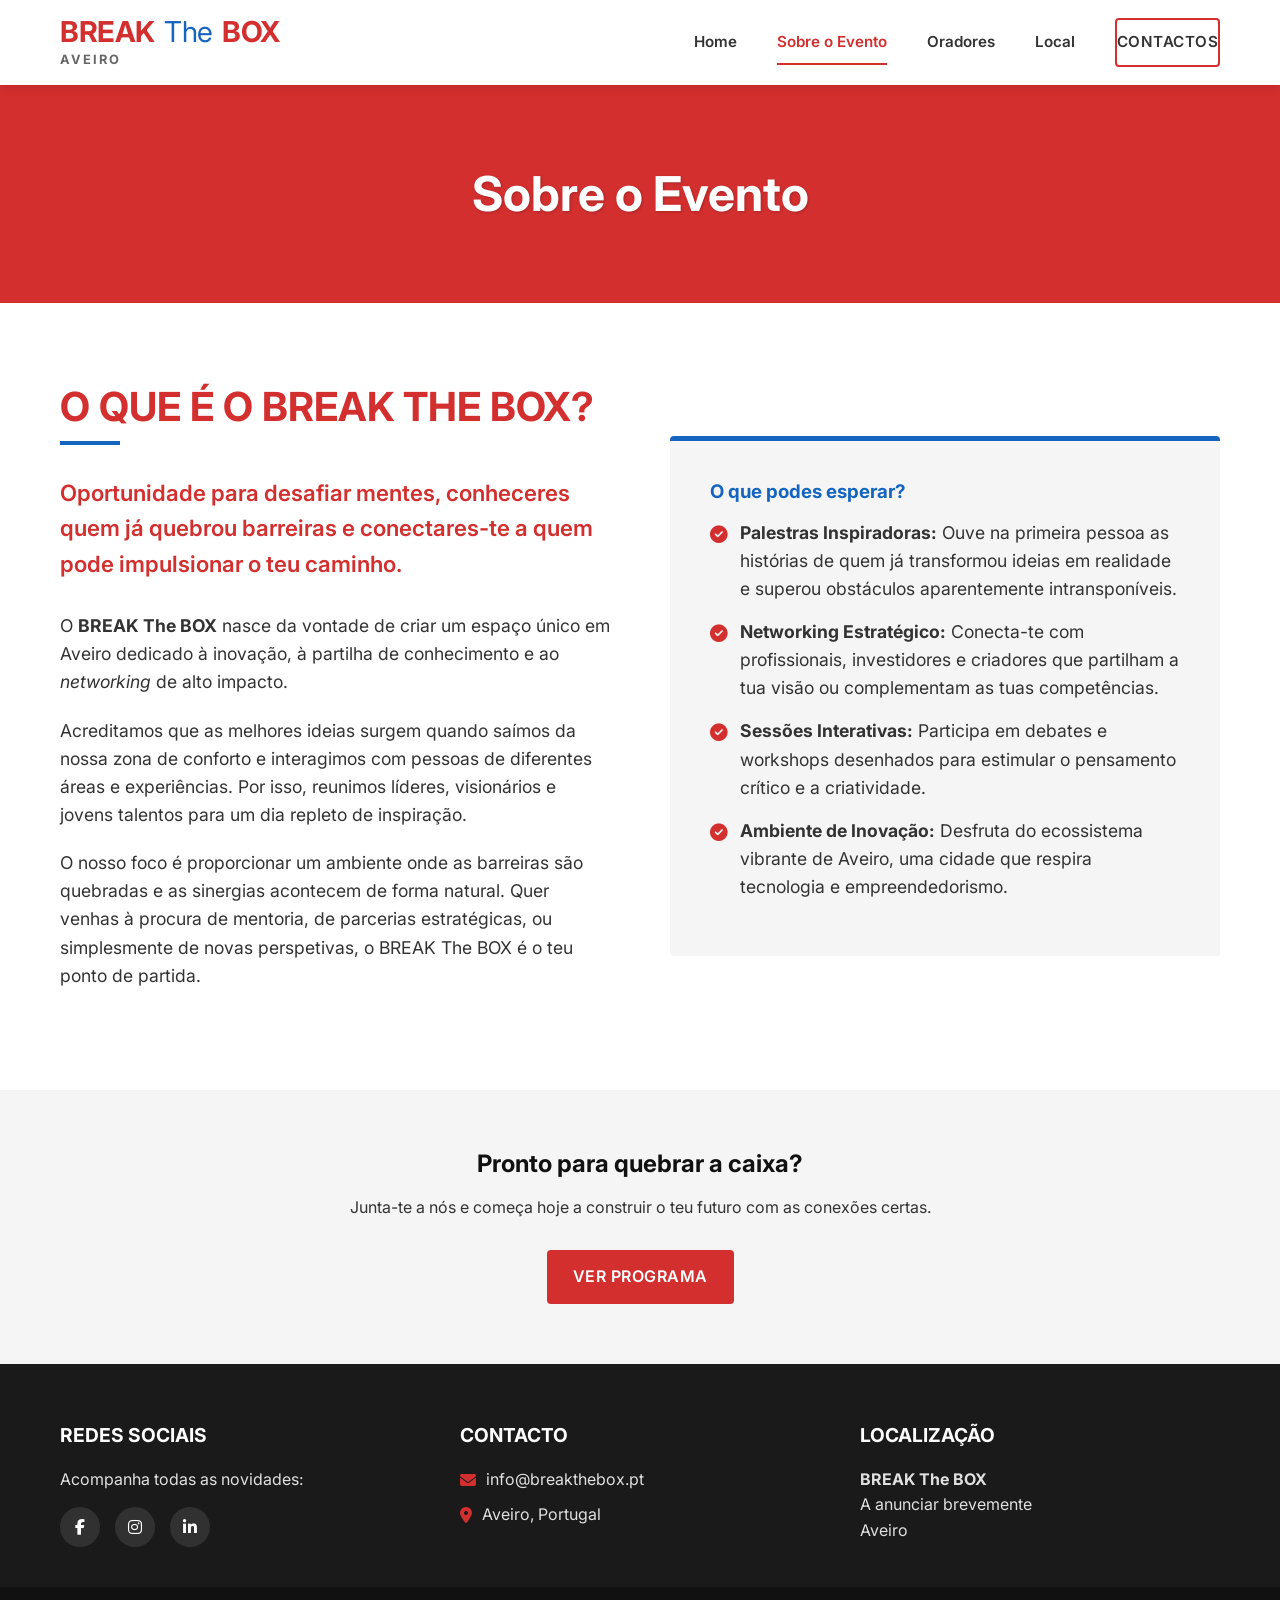
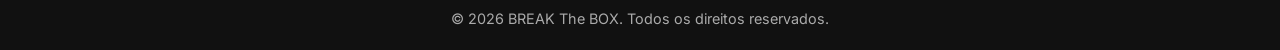
==== about.html @ de164f07 "First version" ====
<!DOCTYPE html>
<html lang="pt">

<head>
    <meta charset="UTF-8">
    <meta name="viewport" content="width=device-width, initial-scale=1.0">
    <title>Sobre o Evento | BREAK The BOX</title>
    <!-- Google Fonts -->
    <link rel="preconnect" href="https://fonts.googleapis.com">
    <link rel="preconnect" href="https://fonts.gstatic.com" crossorigin>
    <link href="https://fonts.googleapis.com/css2?family=Inter:wght@400;500;600;700;800&display=swap" rel="stylesheet">
    <!-- FontAwesome for Icons -->
    <link rel="stylesheet" href="https://cdnjs.cloudflare.com/ajax/libs/font-awesome/6.4.0/css/all.min.css">
    <!-- Main Stylesheet -->
    <link rel="stylesheet" href="css/style.css">
</head>

<body>

    <!-- Header Placeholder -->
    <div id="header-placeholder"></div>

    <!-- Page Header -->
    <section class="page-header">
        <div class="container">
            <h1>Sobre o Evento</h1>
        </div>
    </section>

    <!-- About Content -->
    <main class="about-content">
        <div class="container">
            <div class="about-grid">
                <div class="about-text">
                    <div class="section-title">
                        <h2>O QUE É O BREAK THE BOX?</h2>
                        <div class="underline"></div>
                    </div>
                    <p class="lead">Oportunidade para desafiar mentes, conheceres quem já quebrou barreiras e
                        conectares-te a quem pode impulsionar o teu caminho.</p>
                    <p>O <strong>BREAK The BOX</strong> nasce da vontade de criar um espaço único em Aveiro dedicado à
                        inovação, à partilha de conhecimento e ao <em>networking</em> de alto impacto.</p>
                    <p>Acreditamos que as melhores ideias surgem quando saímos da nossa zona de conforto e interagimos
                        com pessoas de diferentes áreas e experiências. Por isso, reunimos líderes, visionários e jovens
                        talentos para um dia repleto de inspiração.</p>
                    <p>O nosso foco é proporcionar um ambiente onde as barreiras são quebradas e as sinergias acontecem
                        de forma natural. Quer venhas à procura de mentoria, de parcerias estratégicas, ou simplesmente
                        de novas perspetivas, o BREAK The BOX é o teu ponto de partida.</p>
                </div>

                <div class="about-feature">
                    <div class="about-feature-box">
                        <h3>O que podes esperar?</h3>
                        <ul>
                            <li><strong>Palestras Inspiradoras:</strong> Ouve na primeira pessoa as histórias de quem já
                                transformou ideias em realidade e superou obstáculos aparentemente intransponíveis.</li>
                            <li><strong>Networking Estratégico:</strong> Conecta-te com profissionais, investidores e
                                criadores que partilham a tua visão ou complementam as tuas competências.</li>
                            <li><strong>Sessões Interativas:</strong> Participa em debates e workshops desenhados para
                                estimular o pensamento crítico e a criatividade.</li>
                            <li><strong>Ambiente de Inovação:</strong> Desfruta do ecossistema vibrante de Aveiro, uma
                                cidade que respira tecnologia e empreendedorismo.</li>
                        </ul>
                    </div>
                </div>
            </div>
        </div>
    </main>

    <!-- Connect Section Placeholder -->
    <section class="connect-section bg-light">
        <div class="container">
            <div class="connect-content text-center">
                <h2>Pronto para quebrar a caixa?</h2>
                <p>Junta-te a nós e começa hoje a construir o teu futuro com as conexões certas.</p>
                <div class="social-large">
                    <a href="index.html" class="btn-primary">Ver Programa</a>
                </div>
            </div>
        </div>
    </section>

    <!-- Footer Placeholder -->
    <div id="footer-placeholder"></div>

    <!-- Scripts -->
    <script src="js/main.js"></script>
</body>

</html>
---- css/style.css ----
/* 
    BREAK The BOX | Aveiro 
    Theme inspired by CBMS 2026
*/

:root {
    /* Colors */
    --primary-color: #d32f2f;
    /* Red from CBMS */
    --primary-dark: #b71c1c;
    --secondary-color: #1565c0;
    /* Blue from CBMS */
    --secondary-dark: #0d47a1;
    --text-color: #333333;
    --text-light: #666666;
    --bg-light: #f5f5f5;
    --bg-white: #ffffff;
    --footer-bg: #1a1a1a;
    --white: #ffffff;

    /* Typography */
    --font-primary: 'Inter', sans-serif;

    /* Spacing & Sizes */
    --container-width: 1200px;
    --section-spacing: 80px;
    --border-radius: 4px;
    --transition-speed: 0.3s;
}

/* Reset & Base Styles */
* {
    margin: 0;
    padding: 0;
    box-sizing: border-box;
}

body {
    font-family: var(--font-primary);
    color: var(--text-color);
    line-height: 1.6;
    background-color: var(--bg-white);
}

a {
    color: var(--secondary-color);
    text-decoration: none;
    transition: color var(--transition-speed);
}

a:hover {
    color: var(--primary-color);
}

ul {
    list-style: none;
}

.container {
    max-width: var(--container-width);
    margin: 0 auto;
    padding: 0 20px;
}

.text-center {
    text-align: center;
}

.bg-light {
    background-color: var(--bg-light);
}

/* Typography elements */
h1,
h2,
h3,
h4,
h5,
h6 {
    font-weight: 700;
    line-height: 1.2;
    margin-bottom: 1rem;
    color: #111;
}

.section-title h2 {
    font-size: 2.5rem;
    text-transform: uppercase;
    color: var(--primary-color);
    margin-bottom: 10px;
}

.underline {
    height: 4px;
    width: 60px;
    background-color: var(--secondary-color);
    margin-bottom: 30px;
}

.underline.center {
    margin-left: auto;
    margin-right: auto;
}

/* Buttons */
.btn-primary,
.btn-secondary,
.btn-primary-outline {
    display: inline-block;
    padding: 12px 24px;
    font-weight: 600;
    border-radius: var(--border-radius);
    text-transform: uppercase;
    letter-spacing: 0.5px;
    cursor: pointer;
    transition: all var(--transition-speed);
    border: 2px solid transparent;
}

.btn-primary {
    background-color: var(--primary-color);
    color: var(--white);
}

.btn-primary:hover {
    background-color: var(--primary-dark);
    color: var(--white);
    transform: translateY(-2px);
    box-shadow: 0 4px 10px rgba(211, 47, 47, 0.3);
}

.btn-secondary {
    background-color: var(--white);
    color: var(--text-color);
}

.btn-secondary:hover {
    background-color: var(--bg-light);
    color: var(--primary-color);
    transform: translateY(-2px);
}

.btn-primary-outline {
    background-color: transparent;
    border-color: var(--primary-color);
    color: var(--primary-color);
}

.btn-primary-outline:hover {
    background-color: var(--primary-color);
    color: var(--white);
}

/* Header */
.site-header {
    background-color: var(--bg-white);
    box-shadow: 0 2px 10px rgba(0, 0, 0, 0.1);
    position: sticky;
    top: 0;
    width: 100%;
    z-index: 1000;
    padding: 15px 0;
}

.header-container {
    display: flex;
    justify-content: space-between;
    align-items: center;
}

.logo a {
    display: flex;
    flex-direction: column;
    text-decoration: none;
}

.logo h1 {
    font-size: 1.8rem;
    margin: 0;
    color: var(--primary-color);
    letter-spacing: -0.5px;
}

.logo h1 span {
    color: var(--secondary-color);
    font-weight: 400;
    margin: 0 4px;
}

.location-tag {
    font-size: 0.8rem;
    font-weight: 700;
    color: var(--text-light);
    letter-spacing: 2px;
}

.main-nav ul {
    display: flex;
    align-items: center;
    gap: 40px;
}

.main-nav a {
    color: var(--text-color);
    font-weight: 600;
    font-size: 0.95rem;
    padding: 10px 0;
    position: relative;
    display: block;
}

.main-nav a:not(.btn-primary-outline):hover,
.main-nav a.active {
    color: var(--primary-color);
}

.main-nav a:not(.btn-primary-outline)::after {
    content: '';
    position: absolute;
    width: 0;
    height: 2px;
    bottom: 0;
    left: 0;
    background-color: var(--primary-color);
    transition: width var(--transition-speed);
}

.main-nav a:not(.btn-primary-outline):hover::after,
.main-nav a.active::after {
    width: 100%;
}

.mobile-menu-toggle {
    display: none;
    background: none;
    border: none;
    font-size: 1.5rem;
    color: var(--text-color);
    cursor: pointer;
}

/* Hero Section */
.hero-section {
    position: relative;
    height: 80vh;
    min-height: 600px;
    background-image: url('../images/aveiro_hero.png');
    background-size: cover;
    background-position: center;
    display: flex;
    align-items: center;
}

.hero-overlay {
    position: absolute;
    top: 0;
    left: 0;
    width: 100%;
    height: 100%;
    background: linear-gradient(rgba(0, 0, 0, 0.4), rgba(0, 0, 0, 0.7));
}

.hero-content {
    position: relative;
    z-index: 10;
    text-align: center;
    color: var(--white);
    max-width: 800px;
    padding: 40px;
    background-color: rgba(0, 0, 0, 0.4);
    border: 2px solid rgba(255, 255, 255, 0.1);
    backdrop-filter: blur(5px);
}

.hero-title {
    font-size: 3.5rem;
    color: var(--white);
    margin-bottom: 20px;
    text-shadow: 2px 2px 4px rgba(0, 0, 0, 0.5);
}

.hero-subtitle {
    font-size: 1.5rem;
    font-weight: 500;
    margin-bottom: 30px;
    color: #f0f0f0;
}

.hero-info {
    display: flex;
    justify-content: center;
    gap: 30px;
    margin-bottom: 40px;
    font-size: 1.2rem;
    font-weight: 700;
}

.info-item {
    display: flex;
    align-items: center;
    gap: 10px;
}

.hero-cta {
    display: flex;
    justify-content: center;
    gap: 20px;
}

/* Page Headers (Secondary Pages) */
.page-header {
    background-color: var(--primary-color);
    color: var(--white);
    padding: 80px 0;
    text-align: center;
}

.page-header h1 {
    color: var(--white);
    margin-bottom: 0;
    font-size: 3rem;
    text-shadow: 1px 1px 3px rgba(0, 0, 0, 0.2);
}

/* Main Content Layout */
.main-content {
    padding: var(--section-spacing) 20px;
}

.content-layout {
    display: grid;
    grid-template-columns: 2fr 1fr;
    gap: 50px;
}

/* Left Column - Welcome */
.welcome-text p {
    margin-bottom: 1.5rem;
    font-size: 1.1rem;
}

.welcome-text .lead {
    font-size: 1.25rem;
    color: var(--primary-color);
}

.highlight-box {
    background-color: var(--bg-light);
    border-left: 4px solid var(--secondary-color);
    padding: 20px;
    margin-top: 30px;
    display: flex;
    gap: 15px;
}

.highlight-box i {
    color: var(--secondary-color);
    font-size: 1.5rem;
    margin-top: 3px;
}

.highlight-box p {
    margin-bottom: 0;
    font-size: 1rem;
}

/* Right Column - Widgets */
.widget {
    margin-bottom: 40px;
    background-color: var(--bg-white);
    border-left: 4px solid var(--primary-color);
    padding: 0 0 0 20px;
}

.widget-title {
    color: var(--primary-color);
    font-size: 1.5rem;
    margin-bottom: 20px;
}

/* News List */
.news-item {
    margin-bottom: 20px;
    padding-bottom: 15px;
    border-bottom: 1px solid #eaeaea;
}

.news-item:last-child {
    border-bottom: none;
    margin-bottom: 0;
    padding-bottom: 0;
}

.news-date {
    display: inline-block;
    font-size: 0.85rem;
    font-weight: 700;
    color: var(--secondary-color);
    margin-bottom: 5px;
    text-transform: uppercase;
}

.news-item p {
    margin-bottom: 0;
    font-size: 1rem;
}

/* Dates List */
.dates-list li {
    display: flex;
    gap: 15px;
    margin-bottom: 20px;
}

.date-icon {
    font-size: 1.5rem;
    color: var(--secondary-color);
    margin-top: 2px;
}

.date-info {
    display: flex;
    flex-direction: column;
}

.date-info strong {
    color: var(--text-color);
}

.date-info span {
    color: var(--primary-color);
    font-weight: 600;
}

/* Connect Section */
.connect-section {
    padding: 60px 0;
}

.social-large {
    margin-top: 30px;
}

.social-btn {
    display: inline-flex;
    align-items: center;
    gap: 10px;
    background-color: #1877F2;
    /* Facebook Blue */
    color: white;
    padding: 15px 30px;
    border-radius: 50px;
    font-size: 1.1rem;
    font-weight: 600;
    transition: background-color var(--transition-speed);
}

.social-btn:hover {
    background-color: #166fe5;
    color: white;
}

/* Discover Section */
.discover-section {
    padding: var(--section-spacing) 0;
}

.discover-grid {
    display: grid;
    grid-template-columns: 1fr 1fr;
    gap: 40px;
    align-items: center;
    margin-top: 40px;
}

.discover-text p {
    margin-bottom: 1.5rem;
    font-size: 1.1rem;
}

.btn-text {
    font-weight: 700;
    display: inline-flex;
    align-items: center;
    gap: 8px;
    text-transform: uppercase;
    font-size: 0.9rem;
}

.discover-image img {
    width: 100%;
    height: auto;
    border-radius: var(--border-radius);
    box-shadow: 0 10px 30px rgba(0, 0, 0, 0.1);
}

/* About Page Specifics */
.about-content {
    padding: var(--section-spacing) 0;
}

.about-grid {
    display: grid;
    grid-template-columns: 1fr 1fr;
    gap: 60px;
    align-items: center;
}

.about-text p {
    font-size: 1.1rem;
    margin-bottom: 20px;
}

.about-text .lead {
    font-size: 1.4rem;
    color: var(--primary-color);
    font-weight: 600;
    margin-bottom: 30px;
}

.about-feature-box {
    background: var(--bg-light);
    padding: 40px;
    border-radius: var(--border-radius);
    border-top: 5px solid var(--secondary-color);
}

.about-feature-box h3 {
    color: var(--secondary-color);
    margin-bottom: 15px;
}

.about-feature-box ul {
    list-style: none;
    padding: 0;
}

.about-feature-box li {
    position: relative;
    padding-left: 30px;
    margin-bottom: 15px;
    font-size: 1.1rem;
}

.about-feature-box li::before {
    content: '\f058';
    /* FontAwesome check-circle */
    font-family: 'Font Awesome 6 Free';
    font-weight: 900;
    position: absolute;
    left: 0;
    top: 2px;
    color: var(--primary-color);
}

/* Footer */
.site-footer {
    background-color: var(--footer-bg);
    color: #e0e0e0;
    padding: 60px 0 0;
}

.footer-grid {
    display: grid;
    grid-template-columns: repeat(3, 1fr);
    gap: 40px;
    margin-bottom: 40px;
}

.footer-title {
    color: var(--white);
    margin-bottom: 20px;
    font-size: 1.2rem;
    text-transform: uppercase;
}

.social-links {
    display: flex;
    gap: 15px;
    margin-top: 15px;
}

.social-links a {
    display: flex;
    align-items: center;
    justify-content: center;
    width: 40px;
    height: 40px;
    background-color: rgba(255, 255, 255, 0.1);
    color: var(--white);
    border-radius: 50%;
    transition: all var(--transition-speed);
}

.social-links a:hover {
    background-color: var(--primary-color);
    transform: translateY(-3px);
}

.contact-info li {
    margin-bottom: 10px;
    display: flex;
    gap: 10px;
    align-items: center;
}

.contact-info i {
    color: var(--primary-color);
}

.footer-bottom {
    background-color: #111;
    padding: 20px 0;
    text-align: center;
    font-size: 0.9rem;
    color: #aaa;
}

/* Responsive Design */
@media (max-width: 992px) {
    .content-layout {
        grid-template-columns: 1fr;
    }

    .hero-title {
        font-size: 2.8rem;
    }

    .discover-grid {
        grid-template-columns: 1fr;
    }

    .discover-image {
        order: -1;
    }

    .mobile-menu-toggle {
        display: block;
    }

    .main-nav {
        display: none;
        position: absolute;
        top: 100%;
        left: 0;
        width: 100%;
        background-color: var(--bg-white);
        box-shadow: 0 10px 10px rgba(0, 0, 0, 0.1);
        padding: 20px 0;
    }

    .main-nav.active {
        display: block;
    }

    .main-nav ul {
        flex-direction: column;
        gap: 15px;
        align-items: center;
    }
}

@media (max-width: 768px) {
    .footer-grid {
        grid-template-columns: 1fr;
    }

    .hero-info {
        flex-direction: column;
        gap: 15px;
    }

    .hero-cta {
        flex-direction: column;
    }

    .about-grid {
        grid-template-columns: 1fr;
    }
}
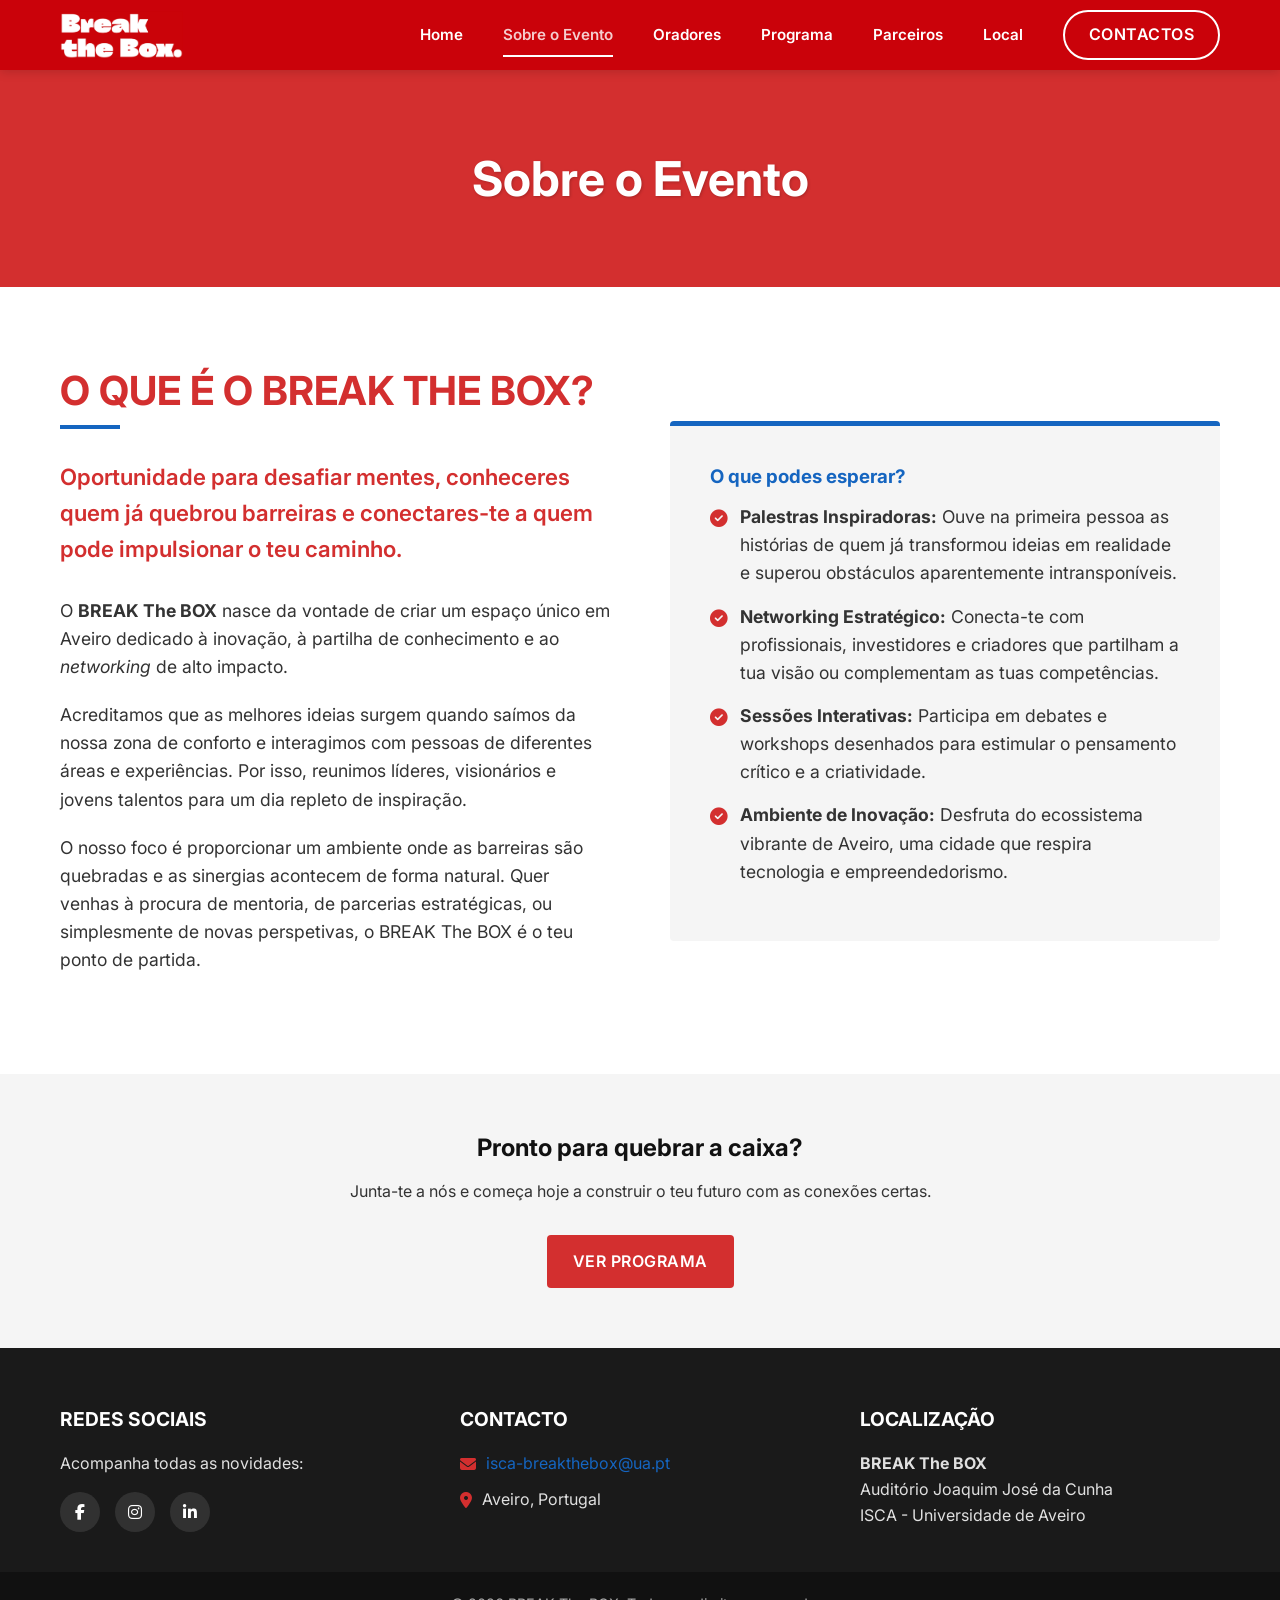
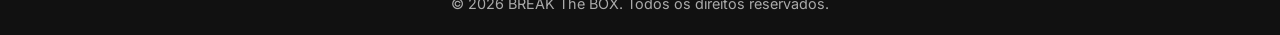
==== commit e4693859: "Update about.html" ====
--- a/about.html
+++ b/about.html
@@ -74,7 +74,7 @@
                 <h2>Pronto para quebrar a caixa?</h2>
                 <p>Junta-te a nós e começa hoje a construir o teu futuro com as conexões certas.</p>
                 <div class="social-large">
-                    <a href="index.html" class="btn-primary">Ver Programa</a>
+                    <a href="programa.html" class="btn-primary">Ver Programa</a>
                 </div>
             </div>
         </div>
--- a/css/style.css
+++ b/css/style.css
@@ -142,24 +142,29 @@
 
 .btn-primary-outline {
     background-color: transparent;
-    border-color: var(--primary-color);
-    color: var(--primary-color);
+    border: 2px solid var(--white);
+    color: var(--white) !important;
+    padding: 10px 24px;
+    border-radius: 50px;
+    font-weight: 600;
+    transition: all var(--transition-speed);
 }
 
 .btn-primary-outline:hover {
-    background-color: var(--primary-color);
-    color: var(--white);
+    background-color: var(--white);
+    color: var(--primary-color) !important;
+    box-shadow: 0 4px 12px rgba(0, 0, 0, 0.15);
 }
 
 /* Header */
 .site-header {
-    background-color: var(--bg-white);
-    box-shadow: 0 2px 10px rgba(0, 0, 0, 0.1);
+    background-color: #ca020a;
+    box-shadow: 0 2px 10px rgba(0, 0, 0, 0.15);
     position: sticky;
     top: 0;
     width: 100%;
     z-index: 1000;
-    padding: 15px 0;
+    padding: 10px 0;
 }
 
 .header-container {
@@ -170,28 +175,14 @@
 
 .logo a {
     display: flex;
-    flex-direction: column;
+    align-items: center;
     text-decoration: none;
 }
 
-.logo h1 {
-    font-size: 1.8rem;
-    margin: 0;
-    color: var(--primary-color);
-    letter-spacing: -0.5px;
-}
-
-.logo h1 span {
-    color: var(--secondary-color);
-    font-weight: 400;
-    margin: 0 4px;
-}
-
-.location-tag {
-    font-size: 0.8rem;
-    font-weight: 700;
-    color: var(--text-light);
-    letter-spacing: 2px;
+.logo-img {
+    height: 48px;
+    width: auto;
+    display: block;
 }
 
 .main-nav ul {
@@ -200,8 +191,8 @@
     gap: 40px;
 }
 
-.main-nav a {
-    color: var(--text-color);
+.main-nav a:not(.btn-primary-outline) {
+    color: var(--white);
     font-weight: 600;
     font-size: 0.95rem;
     padding: 10px 0;
@@ -211,7 +202,7 @@
 
 .main-nav a:not(.btn-primary-outline):hover,
 .main-nav a.active {
-    color: var(--primary-color);
+    color: rgba(255, 255, 255, 0.8);
 }
 
 .main-nav a:not(.btn-primary-outline)::after {
@@ -221,7 +212,7 @@
     height: 2px;
     bottom: 0;
     left: 0;
-    background-color: var(--primary-color);
+    background-color: var(--white);
     transition: width var(--transition-speed);
 }
 
@@ -235,7 +226,7 @@
     background: none;
     border: none;
     font-size: 1.5rem;
-    color: var(--text-color);
+    color: var(--white);
     cursor: pointer;
 }
 
@@ -439,24 +430,48 @@
 
 .social-large {
     margin-top: 30px;
+    display: flex;
+    gap: 15px;
+    justify-content: center;
+    flex-wrap: wrap;
 }
 
 .social-btn {
     display: inline-flex;
     align-items: center;
     gap: 10px;
-    background-color: #1877F2;
-    /* Facebook Blue */
     color: white;
     padding: 15px 30px;
     border-radius: 50px;
     font-size: 1.1rem;
     font-weight: 600;
-    transition: background-color var(--transition-speed);
-}
-
-.social-btn:hover {
+    transition: all var(--transition-speed);
+}
+
+.social-btn.facebook {
+    background-color: #1877F2;
+}
+
+.social-btn.facebook:hover {
     background-color: #166fe5;
+    color: white;
+}
+
+.social-btn.instagram {
+    background: linear-gradient(45deg, #f09433 0%, #e6683c 25%, #dc2743 50%, #cc2366 75%, #bc1888 100%);
+}
+
+.social-btn.instagram:hover {
+    opacity: 0.9;
+    color: white;
+}
+
+.social-btn.linkedin {
+    background-color: #0A66C2;
+}
+
+.social-btn.linkedin:hover {
+    background-color: #08529b;
     color: white;
 }
 
@@ -644,7 +659,7 @@
         top: 100%;
         left: 0;
         width: 100%;
-        background-color: var(--bg-white);
+        background-color: #e50101;
         box-shadow: 0 10px 10px rgba(0, 0, 0, 0.1);
         padding: 20px 0;
     }
